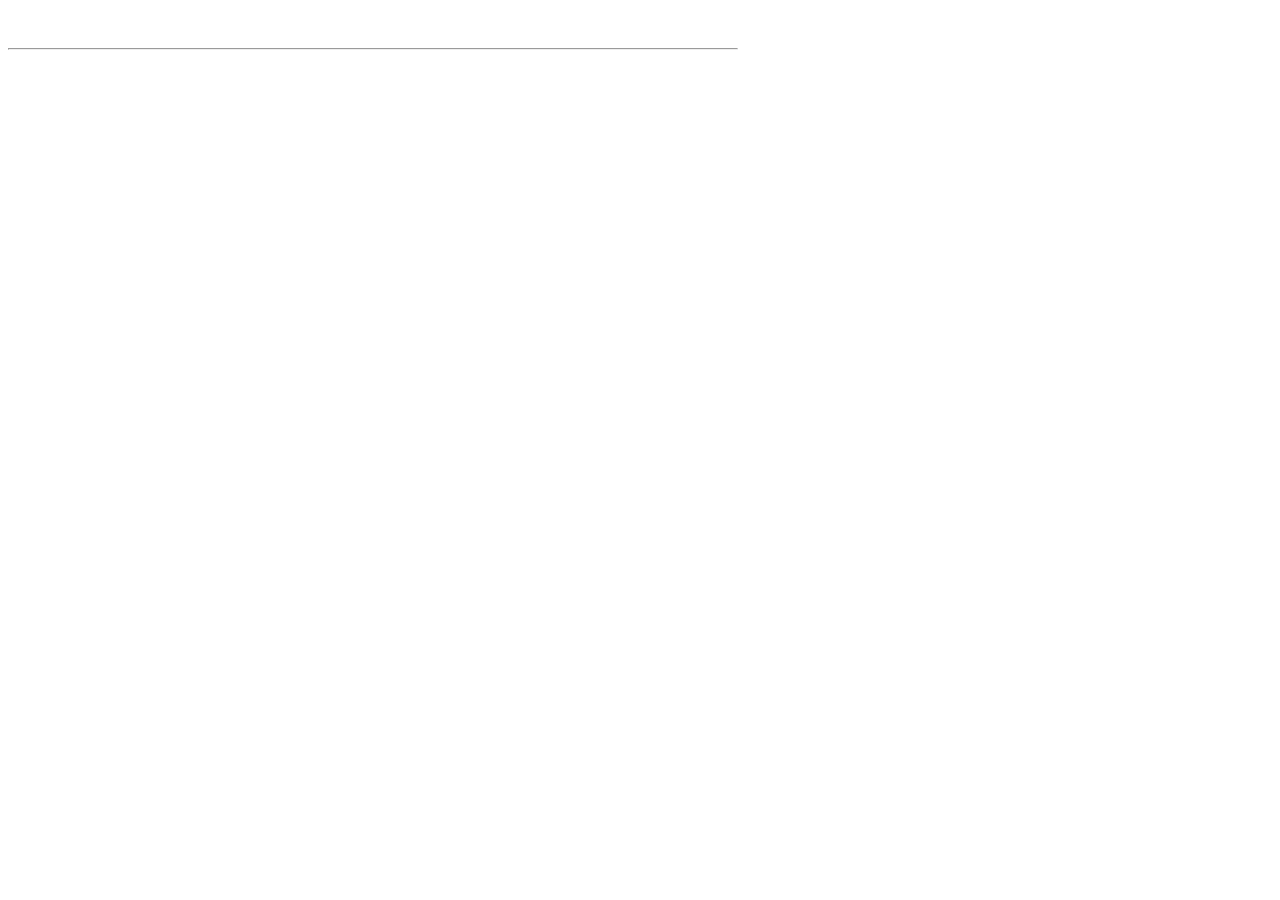
==== index.html @ 5af3e5ac "Project4Dimensions Project4Dimensions  Project4Dimensions  Project4Dimensions  Project4Dimensions  P" ====
<!DOCTYPE html>
<html lang="en">
<head>
  <meta charset="utf-8">
  <meta http-equiv="x-ua-compatible" content="ie=edge">
  <meta name="viewport" content="width=device-width, initial-scale=1">
  <title id="head-title">Project4Dimensions</title>
  <meta name="description" content="Project4Dimensions: warping space-time!">
  <meta name="author" content="Project4Dimensions">
  <meta name="keywords" content="Project4Dimensions, warping, space-time">
  <meta name="application-name" content="Project4Dimensions">
  <meta http-equiv="refresh" content="0; url=docs">
</head>
<body>
</body>
</html>
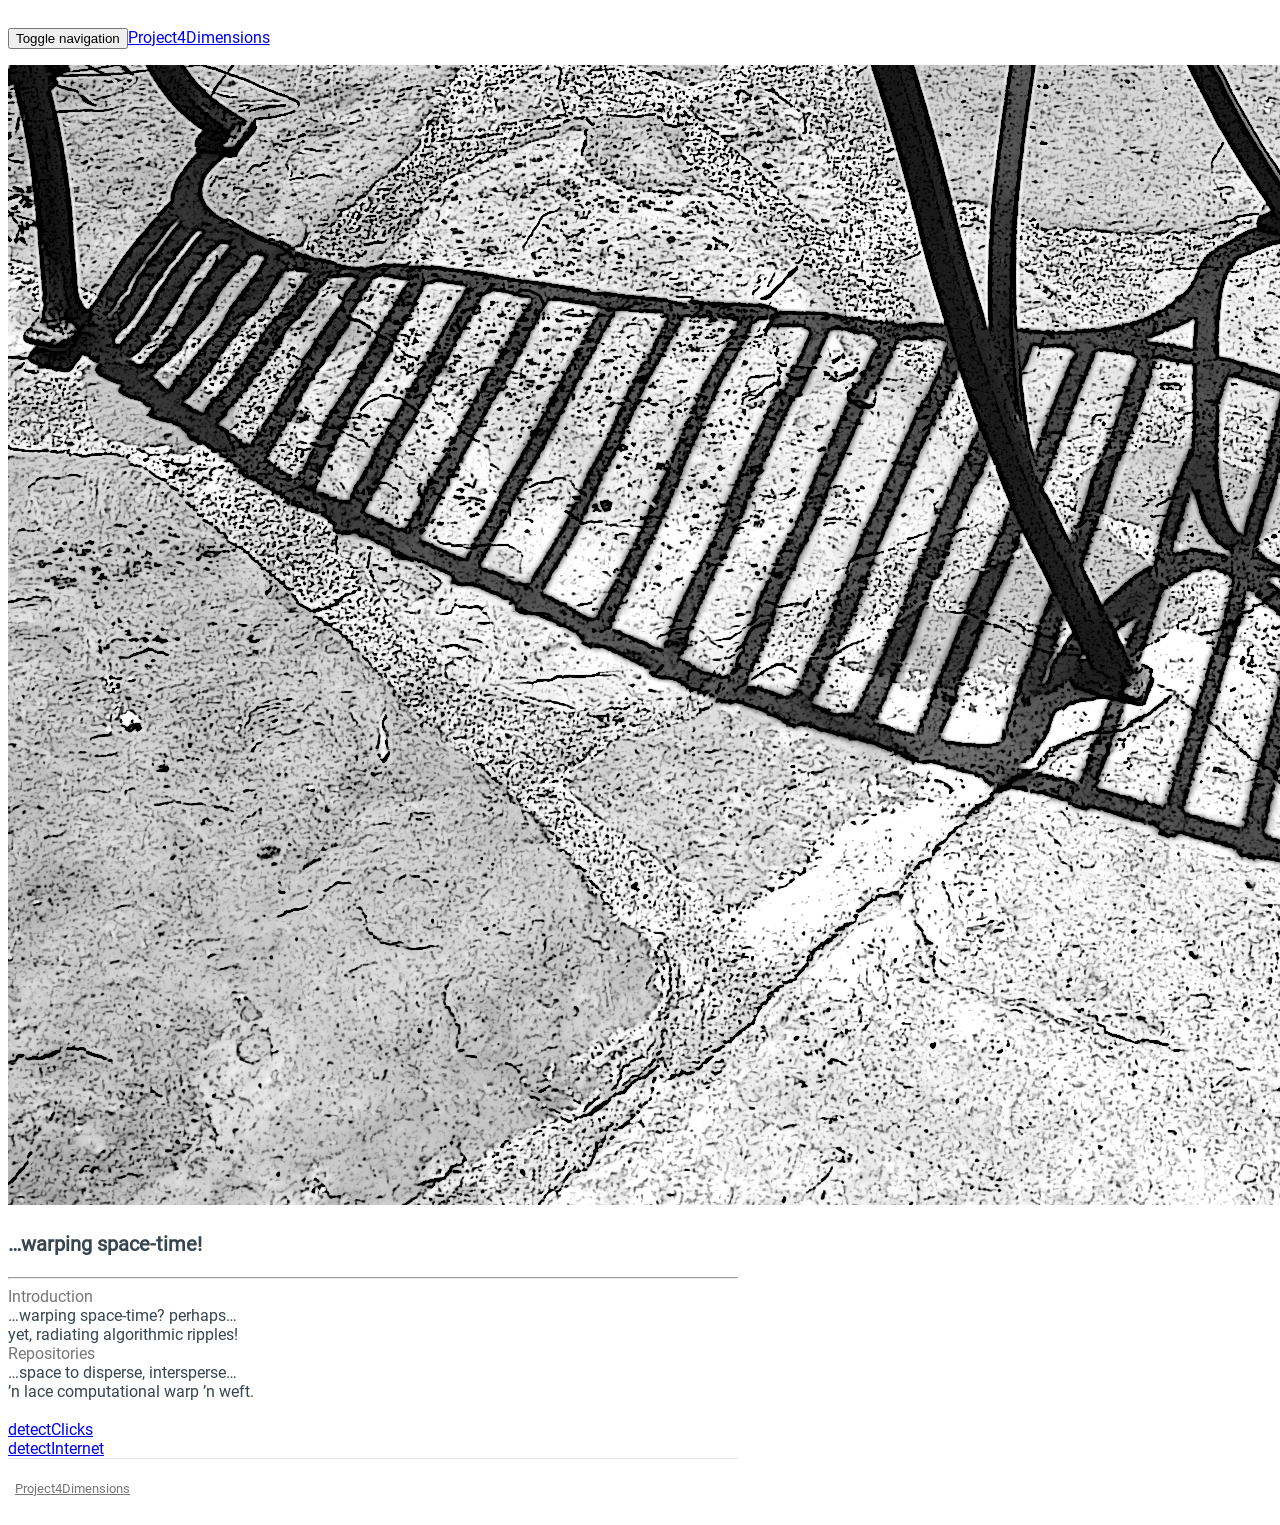
==== commit 3fb9e412: "Project4Dimensions: commit" ====
--- a/index.html
+++ b/index.html
@@ -1,16 +1,44 @@
 <!DOCTYPE html>
-<html lang="en">
-<head>
-  <meta charset="utf-8">
-  <meta http-equiv="x-ua-compatible" content="ie=edge">
-  <meta name="viewport" content="width=device-width, initial-scale=1">
-  <title id="head-title">Project4Dimensions</title>
-  <meta name="description" content="Project4Dimensions: warping space-time!">
-  <meta name="author" content="Project4Dimensions">
-  <meta name="keywords" content="Project4Dimensions, warping, space-time">
-  <meta name="application-name" content="Project4Dimensions">
-  <meta http-equiv="refresh" content="0; url=docs">
+<html>
+<head id="page-head">
+<meta charset="utf-8">
+<meta http-equiv="x-ua-compatible" content="ie=edge">
+<meta name="viewport" content="width=device-width, initial-scale=1">
+
+<title id="head-title"></title>
+
+<link rel="stylesheet" href="/assets/css/bootstrap.min.css">
+<link rel="stylesheet" href="/assets/css/jumbotron-narrow.css">
+<link rel="stylesheet" href="/assets/css/custom.css">
 </head>
-<body>
+
+<body id="page-body">
+<!--[if lte IE 9]>
+<p>Please upgrade this web browser (see https://browsehappy.com/).</p>
+<![endif]-->
+
+<noscript><p>JavaScript required to view this page</p></noscript>
+
+<div class="container">
+<nav id="navbar-top"></nav>
+
+<div id="page-image"></div>
+
+<h2><small id="body-title"></small></h2>
+<p id="body-text"></p>
+<hr>
+
+<div id="accordion"></div>
+
+<footer id="footer">
+  <small id="footer-a"></small>
+</footer>
+</div>
+<!-- /div class="container" -->
+
+<script src="/assets/js/jquery.min.js"></script>
+<script src="/assets/js/bootstrap.min.js"></script>
+<script src="/assets/js/website.js"></script>
+<script src="index.js"></script>
 </body>
 </html>
--- a/assets/css/jumbotron-narrow.css
+++ b/assets/css/jumbotron-narrow.css
@@ -0,0 +1,79 @@
+/* Space out content a bit */
+body {
+  padding-top: 20px;
+  padding-bottom: 20px;
+}
+
+/* Everything but the jumbotron gets side spacing for mobile first views */
+.header,
+.marketing,
+.footer {
+  padding-right: 15px;
+  padding-left: 15px;
+}
+
+/* Custom page header */
+.header {
+  padding-bottom: 20px;
+  border-bottom: 1px solid #e5e5e5;
+}
+/* Make the masthead heading the same height as the navigation */
+.header h3 {
+  margin-top: 0;
+  margin-bottom: 0;
+  line-height: 40px;
+}
+
+/* Custom page footer */
+.footer {
+  padding-top: 19px;
+  color: #777;
+  border-top: 1px solid #e5e5e5;
+}
+
+/* Customize container */
+@media (min-width: 768px) {
+  .container {
+    max-width: 730px;
+  }
+}
+.container-narrow > hr {
+  margin: 30px 0;
+}
+
+/* Main marketing message and sign up button */
+.jumbotron {
+  text-align: center;
+  border-bottom: 1px solid #e5e5e5;
+}
+.jumbotron .btn {
+  padding: 14px 24px;
+  font-size: 21px;
+}
+
+/* Supporting marketing content */
+.marketing {
+  margin: 40px 0;
+}
+.marketing p + h4 {
+  margin-top: 28px;
+}
+
+/* Responsive: Portrait tablets and up */
+@media screen and (min-width: 768px) {
+  /* Remove the padding we set earlier */
+  .header,
+  .marketing,
+  .footer {
+    padding-right: 0;
+    padding-left: 0;
+  }
+  /* Space out the masthead */
+  .header {
+    margin-bottom: 30px;
+  }
+  /* Remove the bottom border on the jumbotron for visual effect */
+  .jumbotron {
+    border-bottom: 0;
+  }
+}
--- a/assets/css/custom.css
+++ b/assets/css/custom.css
@@ -0,0 +1,38 @@
+@import url("roboto.css");
+@import url("robotomono.css");
+
+body {
+  color: #36454f;
+  font-family: "Roboto", sans-serif;
+}
+
+legend {
+  font-size: 16px;
+}
+
+.btn-default {
+  color: #777777;
+  background-color: #f5f5f5;
+  border-color: #ccc;
+}
+
+.panel-default > .panel-heading {
+  color: #777777;
+}
+.panel-title {
+  color: #777777;
+}
+
+.text-muted a {
+  color: #777777;
+}
+
+.text-muted a:hover,
+.text-muted a:focus {
+  color: #333333;
+  text-decoration: none;
+}
+
+.thumbnail {
+    border: 0 none;
+}
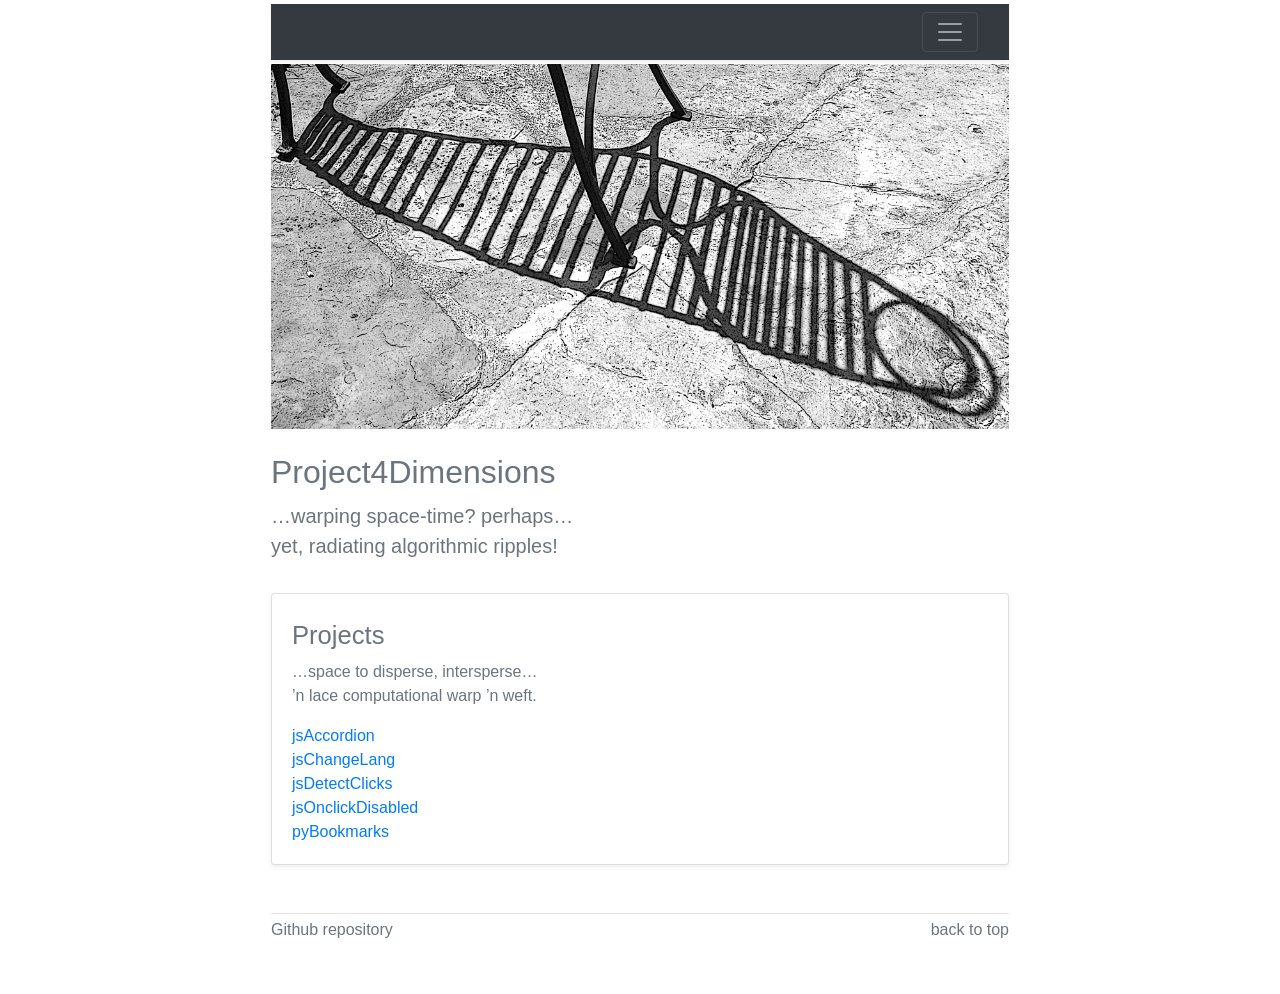
==== commit ab593347: "update Project4Dimensions" ====
--- a/index.html
+++ b/index.html
@@ -1,44 +1,125 @@
 <!DOCTYPE html>
-<html>
-<head id="page-head">
+<html lang="en">
+<head>
 <meta charset="utf-8">
-<meta http-equiv="x-ua-compatible" content="ie=edge">
-<meta name="viewport" content="width=device-width, initial-scale=1">
+<meta name="viewport" content="width=device-width, initial-scale=1, shrink-to-fit=no">
+<meta name="description" content="Project4Dimensions—warping space-time!">
+<meta name="author" content="Project4Dimensions">
 
-<title id="head-title"></title>
+<title>Project4Dimensions</title>
 
-<link rel="stylesheet" href="/assets/css/bootstrap.min.css">
-<link rel="stylesheet" href="/assets/css/jumbotron-narrow.css">
-<link rel="stylesheet" href="/assets/css/custom.css">
+<meta name="keywords" content="Project4Dimensions, warping, space-time">
+<meta name="application-name" content="Project4Dimensions">
+
+<meta name="msapplication-config" content="assets/favicons/browserconfig.xml">
+<link rel="apple-touch-icon" sizes="180x180" href="assets/favicons/apple-touch-icon.png">
+<link rel="icon" type="image/png" sizes="32x32" href="assets/favicons/favicon-32x32.png">
+<link rel="icon" type="image/png" sizes="16x16" href="assets/favicons/favicon-16x16.png">
+<link rel="manifest" href="assets/favicons/manifest.json">
+<link rel="mask-icon" color="#5bbad5" href="assets/favicons/safari-pinned-tab.svg">
+<link rel="shortcut icon" href="assets/favicons/favicon.ico">
+<link rel="stylesheet" href="assets/css/bootstrap.min.css">
+<link href="assets/css/album.css" rel="stylesheet">
+<style>.container {max-width: 768px;}</style>
 </head>
 
-<body id="page-body">
-<!--[if lte IE 9]>
-<p>Please upgrade this web browser (see https://browsehappy.com/).</p>
-<![endif]-->
-
+<body>
+<!--[if lte IE 9]><p>(cf., https://browsehappy.com/)</p><![endif]-->
 <noscript><p>JavaScript required to view this page</p></noscript>
 
-<div class="container">
-<nav id="navbar-top"></nav>
+<header class="pt-1">
+  <div class="container">
+    <div class="collapse bg-dark" id="navbarHeader">
+      <div class="container">
+        <div class="row">
+          <div class="col-sm-8 col-md-7 py-4">
+          </div>
+          <div class="col-sm-4 offset-md-1 py-4">
+            <ul class="list-unstyled">
+              <li><a href="index.html" class="text-white">Introduction</a></li>
+              <li><a href="/jsAccordion/" class="text-white">jsAccordion</a></li>
+              <li><a href="/jsChangeLang/" class="text-white">jsChangeLang</a></li>
+              <li><a href="/jsDetectClicks/" class="text-white">jsDetectClicks</a></li>
+              <li><a href="/jsOnclickDisabled/" class="text-white">jsOnclickDisabled</a></li>
+              <li><a href="/pyBookmarks/" class="text-white">pyBookmarks</a></li>
+            </ul>
+          </div>
+        </div>
+      </div>
+    </div>
+    <div class="navbar navbar-dark bg-dark shadow-sm">
+      <div class="container d-flex justify-content-between">
+        <a href="#" class="navbar-brand d-flex align-items-center">
+          <strong></strong>
+        </a>
+        <button class="navbar-toggler" type="button" data-toggle="collapse" data-target="#navbarHeader" aria-controls="navbarHeader" aria-expanded="false" aria-label="Toggle navigation">
+          <span class="navbar-toggler-icon"></span>
+        </button>
+      </div>
+    </div>
+  </div>
+</header>
 
-<div id="page-image"></div>
+<main role="main">
 
-<h2><small id="body-title"></small></h2>
-<p id="body-text"></p>
-<hr>
+  <div class="container">
+    <div class="pt-1 pb-3">
+      <img class="img-fluid mx-auto d-block" alt="assets/images/shadow.gif" src="assets/images/shadow.gif">
+    </div>
+    <h1>
+      <small class="jumbotron-heading text-secondary">Project4Dimensions</small>
+    </h1>
+    <p class="lead text-secondary">
+      …warping space-time? perhaps…<br>
+      yet, radiating algorithmic ripples!
+    </p>
+  </div>
 
-<div id="accordion"></div>
+  <div class="album pt-3 pb-1 bg-transparent">
+    <div class="container">
+      <div class="row">
 
-<footer id="footer">
-  <small id="footer-a"></small>
+        <div class="col-md-12">
+          <div class="card mb-4 shadow-sm">
+            <div class="card-body">
+              <h2 class="card-text text-secondary"><small>Projects</small></h2>
+              <p class="card-text text-secondary">
+								…space to disperse, intersperse…<br>
+								’n lace computational warp ’n weft.
+							</p>
+              <p class="card-text text-secondary">
+								<a href="/jsAccordion/">jsAccordion</a><br>
+								<a href="/jsChangeLang/">jsChangeLang</a><br>
+								<a href="/jsDetectClicks/">jsDetectClicks</a><br>
+								<a href="/jsOnclickDisabled/">jsOnclickDisabled</a><br>
+								<a href="/pyBookmarks/">pyBookmarks</a>
+							</p>
+            </div>
+          </div>
+        </div>
+
+      </div>
+      <!-- /div class="row" -->
+    </div>
+    <!-- /div class="container" -->
+  </div>
+  <!-- /div class="album pt-3 pb-1 bg-transparent" -->
+
+</main>
+
+<footer class="text-muted  pt-1">
+  <div class="container">
+    <hr class="mb-1">
+    <p class="float-right">
+      <a class="text-muted" href="#">back to top</a>
+    </p>
+    <p><a class="text-muted" href="https://github.com/Project4Dimensions">Github repository</a></p>
+  </div>
 </footer>
-</div>
-<!-- /div class="container" -->
 
-<script src="/assets/js/jquery.min.js"></script>
-<script src="/assets/js/bootstrap.min.js"></script>
-<script src="/assets/js/website.js"></script>
-<script src="index.js"></script>
+<script src="assets/js/jquery-3.3.1.slim.min.js"></script>
+<script>window.jQuery || document.write('<script src="../assets/js/jquery-3.3.1.slim.min.js"><\/script>')</script>
+<script src="assets/js/popper.min.js"></script>
+<script src="assets/js/bootstrap.min.js"></script>
 </body>
 </html>
--- a/assets/css/album.css
+++ b/assets/css/album.css
@@ -0,0 +1,37 @@
+:root {
+  --jumbotron-padding-y: 3rem;
+}
+
+.jumbotron {
+  padding-top: var(--jumbotron-padding-y);
+  padding-bottom: var(--jumbotron-padding-y);
+  margin-bottom: 0;
+  background-color: #fff;
+}
+@media (min-width: 768px) {
+  .jumbotron {
+    padding-top: calc(var(--jumbotron-padding-y) * 2);
+    padding-bottom: calc(var(--jumbotron-padding-y) * 2);
+  }
+}
+
+.jumbotron p:last-child {
+  margin-bottom: 0;
+}
+
+.jumbotron-heading {
+  font-weight: 300;
+}
+
+.jumbotron .container {
+  max-width: 40rem;
+}
+
+footer {
+  padding-top: 3rem;
+  padding-bottom: 3rem;
+}
+
+footer p {
+  margin-bottom: .25rem;
+}
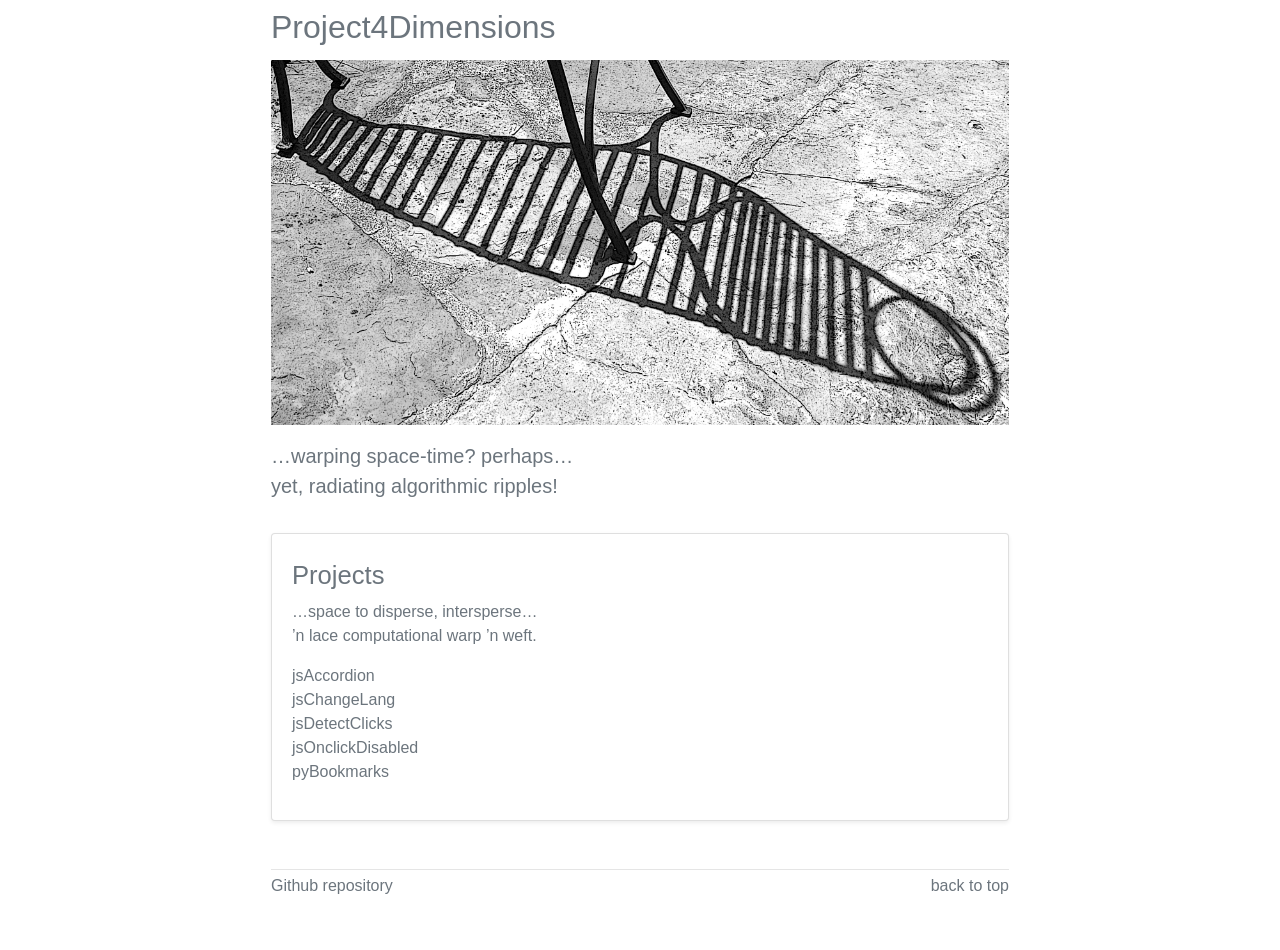
==== commit 79359121: "update Project4Dimensions" ====
--- a/index.html
+++ b/index.html
@@ -27,6 +27,7 @@
 <!--[if lte IE 9]><p>(cf., https://browsehappy.com/)</p><![endif]-->
 <noscript><p>JavaScript required to view this page</p></noscript>
 
+<!--
 <header class="pt-1">
   <div class="container">
     <div class="collapse bg-dark" id="navbarHeader">
@@ -59,16 +60,17 @@
     </div>
   </div>
 </header>
+-->
 
 <main role="main">
 
   <div class="container">
+    <h1>
+      <small class="jumbotron-heading text-secondary">Project4Dimensions</small>
+    </h1>
     <div class="pt-1 pb-3">
       <img class="img-fluid mx-auto d-block" alt="assets/images/shadow.gif" src="assets/images/shadow.gif">
     </div>
-    <h1>
-      <small class="jumbotron-heading text-secondary">Project4Dimensions</small>
-    </h1>
     <p class="lead text-secondary">
       …warping space-time? perhaps…<br>
       yet, radiating algorithmic ripples!
@@ -87,12 +89,12 @@
 								…space to disperse, intersperse…<br>
 								’n lace computational warp ’n weft.
 							</p>
-              <p class="card-text text-secondary">
-								<a href="/jsAccordion/">jsAccordion</a><br>
-								<a href="/jsChangeLang/">jsChangeLang</a><br>
-								<a href="/jsDetectClicks/">jsDetectClicks</a><br>
-								<a href="/jsOnclickDisabled/">jsOnclickDisabled</a><br>
-								<a href="/pyBookmarks/">pyBookmarks</a>
+              <p>
+								<a class="card-text text-secondary" href="/jsAccordion/">jsAccordion</a><br>
+								<a class="card-text text-secondary" href="/jsChangeLang/">jsChangeLang</a><br>
+								<a class="card-text text-secondary" href="/jsDetectClicks/">jsDetectClicks</a><br>
+								<a class="card-text text-secondary" href="/jsOnclickDisabled/">jsOnclickDisabled</a><br>
+								<a class="card-text text-secondary" href="/pyBookmarks/">pyBookmarks</a>
 							</p>
             </div>
           </div>
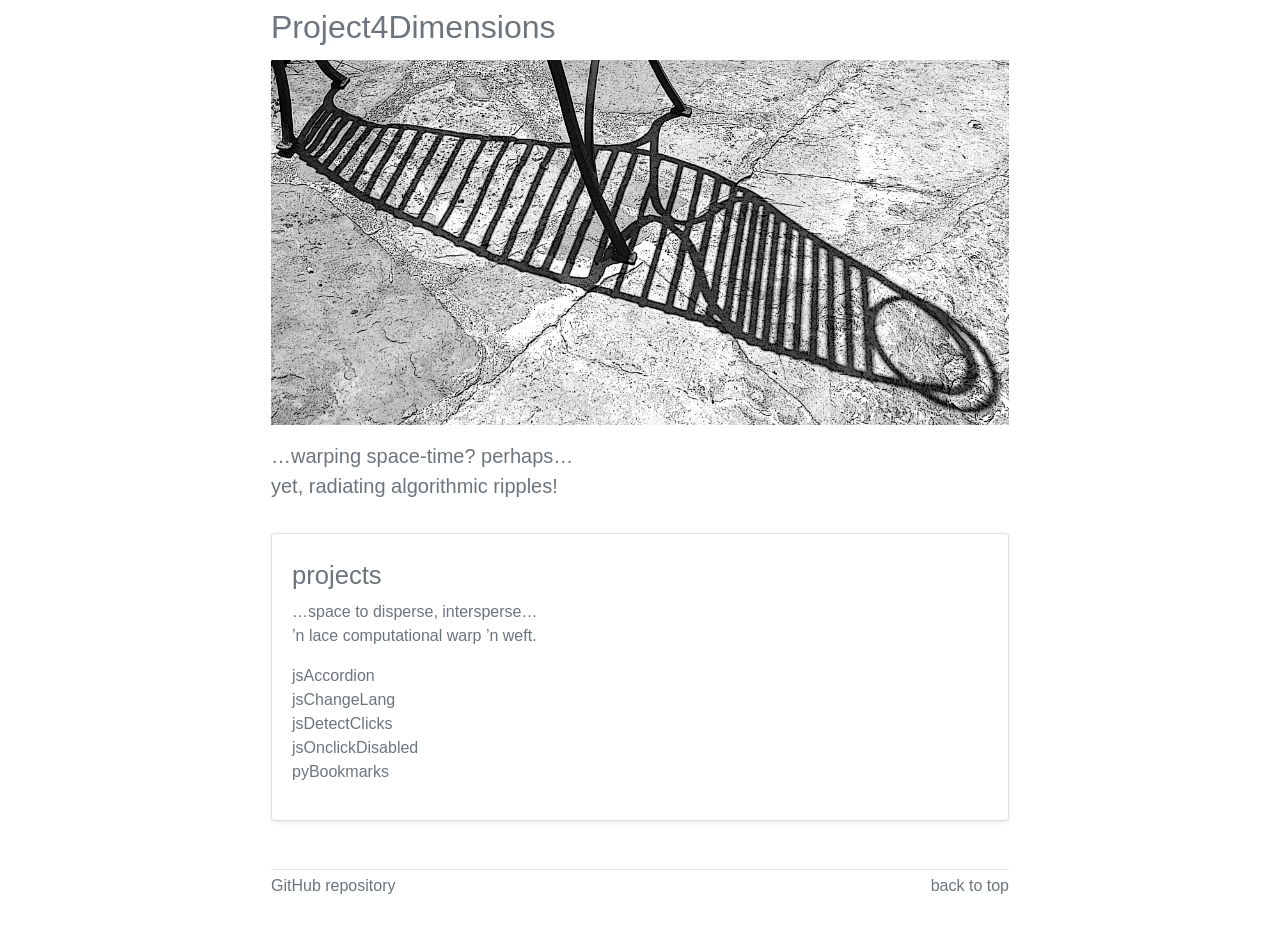
==== commit f3f75a3e: "update Project4Dimensions" ====
--- a/index.html
+++ b/index.html
@@ -84,7 +84,7 @@
         <div class="col-md-12">
           <div class="card mb-4 shadow-sm">
             <div class="card-body">
-              <h2 class="card-text text-secondary"><small>Projects</small></h2>
+              <h2 class="card-text text-secondary"><small>projects</small></h2>
               <p class="card-text text-secondary">
 								…space to disperse, intersperse…<br>
 								’n lace computational warp ’n weft.
@@ -115,7 +115,7 @@
     <p class="float-right">
       <a class="text-muted" href="#">back to top</a>
     </p>
-    <p><a class="text-muted" href="https://github.com/Project4Dimensions">Github repository</a></p>
+    <p><a class="text-muted" href="https://github.com/Project4Dimensions">GitHub repository</a></p>
   </div>
 </footer>
 
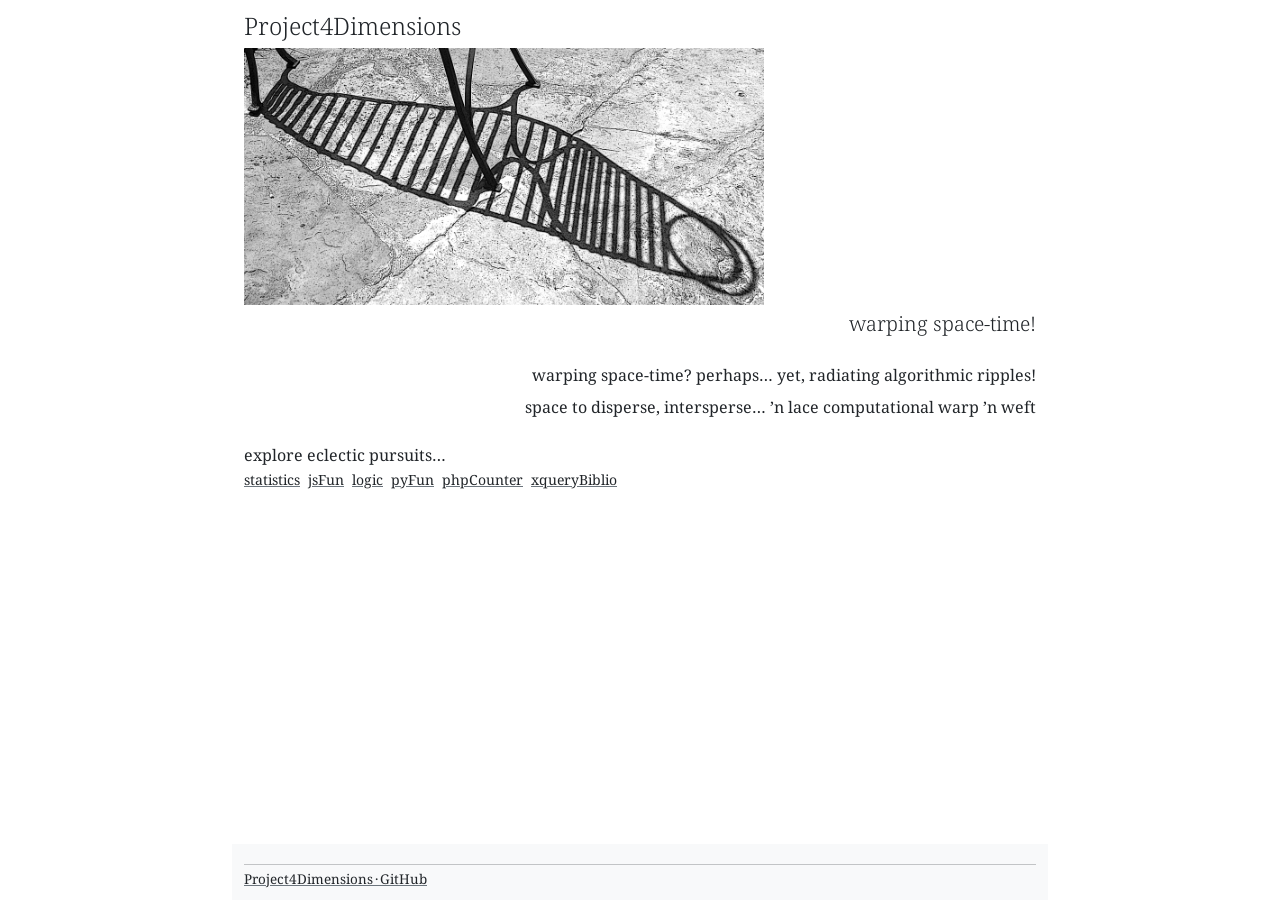
==== commit 050aa52e: "update 2022-10-23T16:50" ====
--- a/index.html
+++ b/index.html
@@ -1,16 +1,12 @@
 <!DOCTYPE html>
-<html lang="en">
+<html lang="en" class="h-100">
 <head>
 <meta charset="utf-8">
-<meta name="viewport" content="width=device-width, initial-scale=1, shrink-to-fit=no">
+<meta name="viewport" content="width=device-width, initial-scale=1">
 <meta name="description" content="Project4Dimensions—warping space-time!">
 <meta name="author" content="Project4Dimensions">
-
-<title>Project4Dimensions</title>
-
 <meta name="keywords" content="Project4Dimensions, warping, space-time">
 <meta name="application-name" content="Project4Dimensions">
-
 <meta name="msapplication-config" content="assets/favicons/browserconfig.xml">
 <link rel="apple-touch-icon" sizes="180x180" href="assets/favicons/apple-touch-icon.png">
 <link rel="icon" type="image/png" sizes="32x32" href="assets/favicons/favicon-32x32.png">
@@ -18,110 +14,76 @@
 <link rel="manifest" href="assets/favicons/manifest.json">
 <link rel="mask-icon" color="#5bbad5" href="assets/favicons/safari-pinned-tab.svg">
 <link rel="shortcut icon" href="assets/favicons/favicon.ico">
-<link rel="stylesheet" href="assets/css/bootstrap.min.css">
-<link href="assets/css/album.css" rel="stylesheet">
-<style>.container {max-width: 768px;}</style>
+<link rel="stylesheet" href="https://cdn.jsdelivr.net/npm/bootstrap@5.2.2/dist/css/bootstrap.min.css" integrity="sha384-Zenh87qX5JnK2Jl0vWa8Ck2rdkQ2Bzep5IDxbcnCeuOxjzrPF/et3URy9Bv1WTRi" crossorigin="anonymous">
+<link rel="stylesheet "href="assets/css/style2.css">
+<title>Project4Dimensions · GitHub</title>
 </head>
 
-<body>
+<body class="d-flex flex-column h-100">
 <!--[if lte IE 9]><p>(cf., https://browsehappy.com/)</p><![endif]-->
 <noscript><p>JavaScript required to view this page</p></noscript>
 
-<!--
-<header class="pt-1">
-  <div class="container">
-    <div class="collapse bg-dark" id="navbarHeader">
-      <div class="container">
-        <div class="row">
-          <div class="col-sm-8 col-md-7 py-4">
-          </div>
-          <div class="col-sm-4 offset-md-1 py-4">
-            <ul class="list-unstyled">
-              <li><a href="index.html" class="text-white">Introduction</a></li>
-              <li><a href="/jsAccordion/" class="text-white">jsAccordion</a></li>
-              <li><a href="/jsChangeLang/" class="text-white">jsChangeLang</a></li>
-              <li><a href="/jsDetectClicks/" class="text-white">jsDetectClicks</a></li>
-              <li><a href="/jsOnclickDisabled/" class="text-white">jsOnclickDisabled</a></li>
-              <li><a href="/pyBookmarks/" class="text-white">pyBookmarks</a></li>
-            </ul>
-          </div>
-        </div>
+<header class="container">
+  <div class="row">
+    <div class="col-sm-8">
+      <div class="lead mb-1 text-start"><big>Project4Dimensions</big></div>
+      <img class="img-fluid" src="assets/images/shadow.gif" alt="shadow">
+    </div>
+    <div class="col-sm-4"></div>
+  </div>
+</header>
+
+<main class="container flex-shrink-0">
+
+  <div class="row">
+    <div class="col-sm-4"></div>
+    <div class="col-sm-8">
+      <div class="lead mt-1 text-end">warping space-time!</div>
+      <div class="mt-4 text-end">
+        <span class="figure">warping space-time? perhaps…</span>
+        <span class="figure">yet, radiating algorithmic ripples!</span>
       </div>
-    </div>
-    <div class="navbar navbar-dark bg-dark shadow-sm">
-      <div class="container d-flex justify-content-between">
-        <a href="#" class="navbar-brand d-flex align-items-center">
-          <strong></strong>
-        </a>
-        <button class="navbar-toggler" type="button" data-toggle="collapse" data-target="#navbarHeader" aria-controls="navbarHeader" aria-expanded="false" aria-label="Toggle navigation">
-          <span class="navbar-toggler-icon"></span>
-        </button>
+      <div class="mt-2 text-end">
+        <span class="figure">space to disperse, intersperse…</span>
+        <span class="figure">’n lace computational warp ’n weft</span>
       </div>
     </div>
   </div>
-</header>
--->
 
-<main role="main">
-
-  <div class="container">
-    <h1>
-      <small class="jumbotron-heading text-secondary">Project4Dimensions</small>
-    </h1>
-    <div class="pt-1 pb-3">
-      <img class="img-fluid mx-auto d-block" alt="assets/images/shadow.gif" src="assets/images/shadow.gif">
+  <div class="row">
+    <div class="col-sm-8">
+      <div class="mt-4">explore eclectic pursuits…</div>
+      <div>
+        <small>
+          <a href="https://github.com/Project4Dimensions/project4dimensions.github.io/blob/main/statistics.md">statistics</a>
+          &nbsp;<a href="https://project4dimensions.github.io/jsFun/">jsFun</a>
+          &nbsp;<a href="https://project4dimensions.github.io/logic/">logic</a>
+          &nbsp;<a href="https://github.com/project4dimensions/pyFun/">pyFun</a>
+          &nbsp;<a href="https://github.com/project4dimensions/phpCounter/">phpCounter</a>
+          &nbsp;<a href="https://github.com/project4dimensions/xqueryBiblio/">xqueryBiblio</a>
+        </small>
+      </div>
     </div>
-    <p class="lead text-secondary">
-      …warping space-time? perhaps…<br>
-      yet, radiating algorithmic ripples!
-    </p>
+    <!--  class="col-sm-8" -->
+    <div class="col-sm-4"></div>
   </div>
-
-  <div class="album pt-3 pb-1 bg-transparent">
-    <div class="container">
-      <div class="row">
-
-        <div class="col-md-12">
-          <div class="card mb-4 shadow-sm">
-            <div class="card-body">
-              <h2 class="card-text text-secondary"><small>projects</small></h2>
-              <p class="card-text text-secondary">
-								…space to disperse, intersperse…<br>
-								’n lace computational warp ’n weft.
-							</p>
-              <p>
-								<a class="card-text text-secondary" href="/jsAccordion/">jsAccordion</a><br>
-								<a class="card-text text-secondary" href="/jsChangeLang/">jsChangeLang</a><br>
-								<a class="card-text text-secondary" href="/jsDetectClicks/">jsDetectClicks</a><br>
-								<a class="card-text text-secondary" href="/jsOnclickDisabled/">jsOnclickDisabled</a><br>
-								<a class="card-text text-secondary" href="/pyBookmarks/">pyBookmarks</a>
-							</p>
-            </div>
-          </div>
-        </div>
-
-      </div>
-      <!-- /div class="row" -->
-    </div>
-    <!-- /div class="container" -->
-  </div>
-  <!-- /div class="album pt-3 pb-1 bg-transparent" -->
 
 </main>
 
-<footer class="text-muted  pt-1">
-  <div class="container">
-    <hr class="mb-1">
-    <p class="float-right">
-      <a class="text-muted" href="#">back to top</a>
-    </p>
-    <p><a class="text-muted" href="https://github.com/Project4Dimensions">GitHub repository</a></p>
+<footer class="footer container mt-auto pt-1 bg-light">
+  <hr class="mb-1">
+  <div class="float-start">
+    <a href="https://github.com/Project4Dimensions/">
+      Project4Dimensions · GitHub</a>
+  </div>
+  <div class="float-end">
+    <a href="#"></a>
   </div>
 </footer>
 
-<script src="assets/js/jquery-3.3.1.slim.min.js"></script>
-<script>window.jQuery || document.write('<script src="../assets/js/jquery-3.3.1.slim.min.js"><\/script>')</script>
-<script src="assets/js/popper.min.js"></script>
-<script src="assets/js/bootstrap.min.js"></script>
 </body>
+
+<script src="https://cdn.jsdelivr.net/npm/@popperjs/core@2.11.6/dist/umd/popper.min.js" integrity="sha384-oBqDVmMz9ATKxIep9tiCxS/Z9fNfEXiDAYTujMAeBAsjFuCZSmKbSSUnQlmh/jp3" crossorigin="anonymous"></script>
+<script src="https://cdn.jsdelivr.net/npm/bootstrap@5.2.2/dist/js/bootstrap.min.js" integrity="sha384-IDwe1+LCz02ROU9k972gdyvl+AESN10+x7tBKgc9I5HFtuNz0wWnPclzo6p9vxnk" crossorigin="anonymous"></script>
+
 </html>
--- a/assets/css/style2.css
+++ b/assets/css/style2.css
@@ -0,0 +1,34 @@
+@import url("https://fonts.googleapis.com/css?family=Noto+Serif&display=swap");
+@import url("https://fonts.googleapis.com/css?family=Alegreya&display=swap");
+
+body {
+  max-width: 51em;
+  margin: auto;
+  font-family: "Noto Serif", serif;
+  color: #212529;
+}
+
+a {
+  color: #212529;
+  text-decoration: underline;
+  text-decoration-color: #6c757d
+}
+
+a:hover, a:focus {
+  color: #6c757d;
+  text-decoration: underline;
+}
+
+footer {
+  padding-bottom: 0.7rem !important;
+  font-size: .84em;
+}
+
+header {
+  padding-top: 0.5rem !important;
+}
+
+.hanging-indent {
+  padding-left: 1.5em ;
+  text-indent: -1.5em ;
+}
